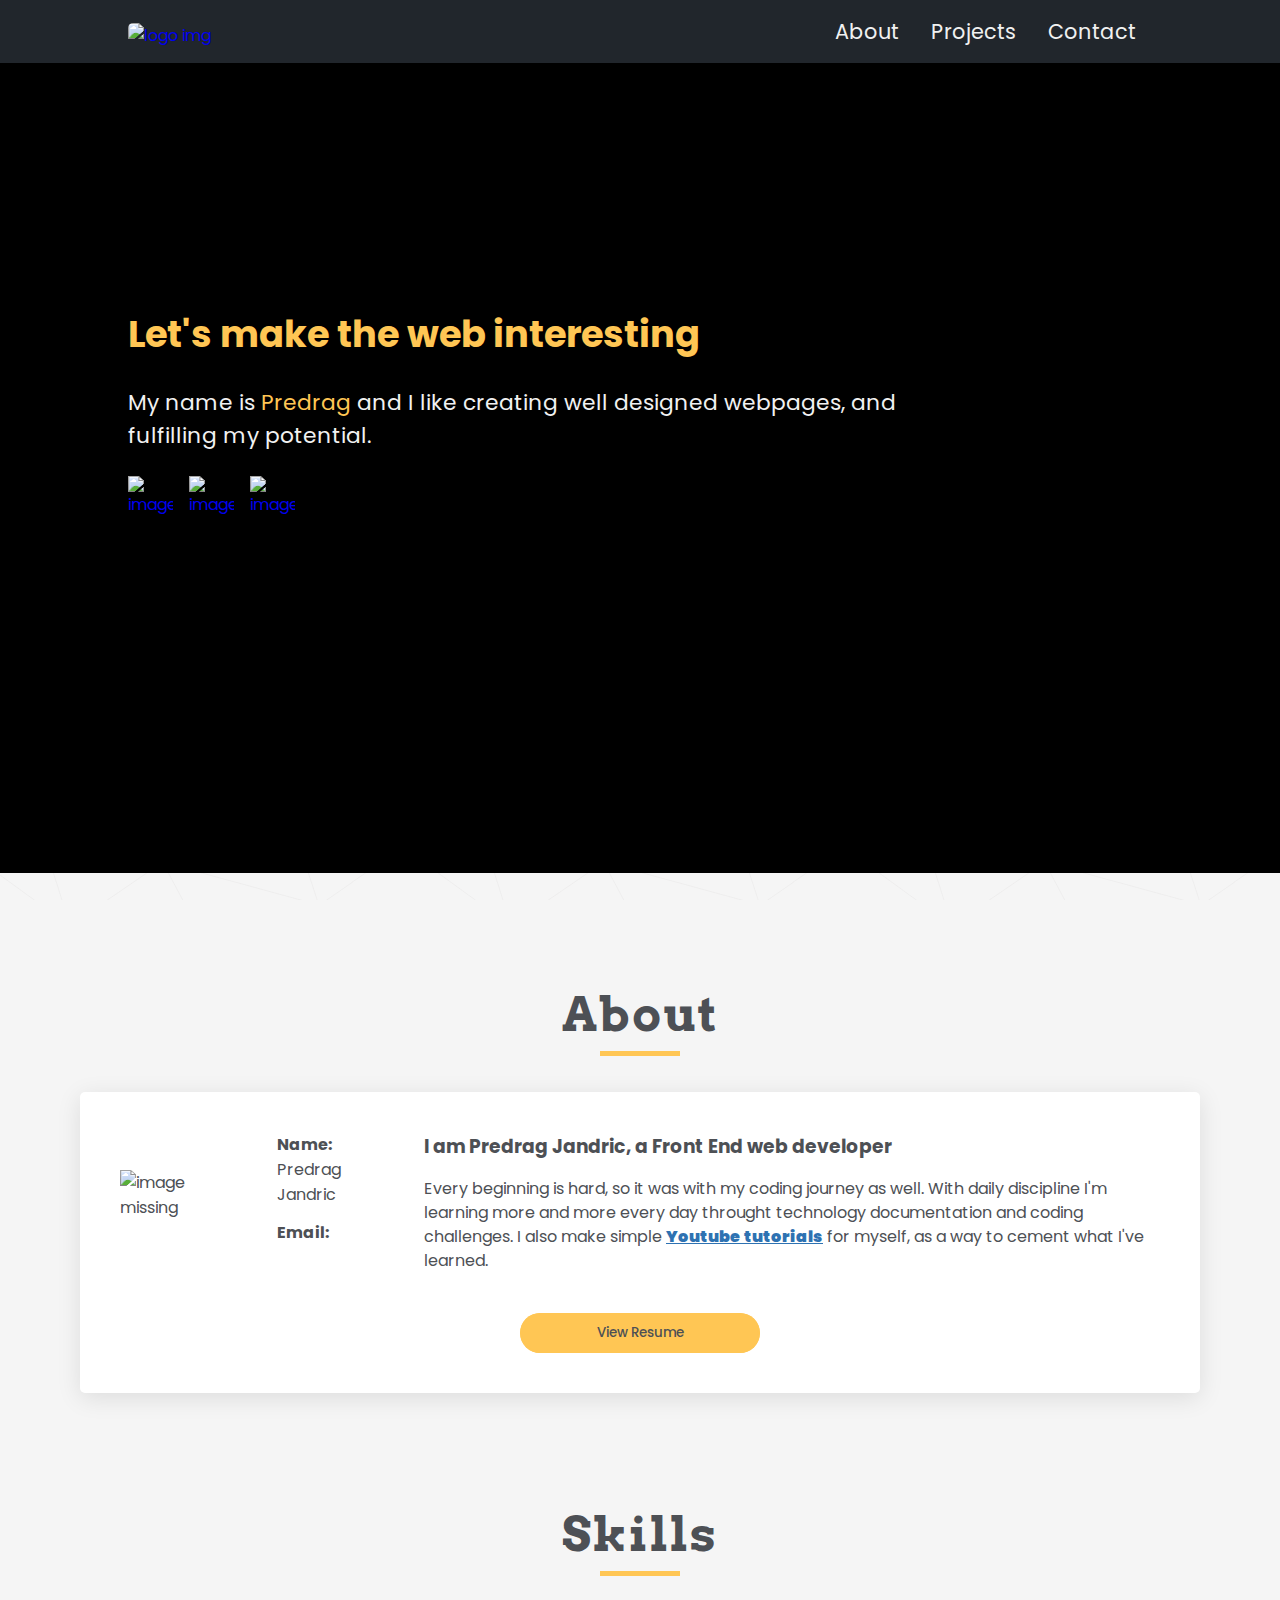
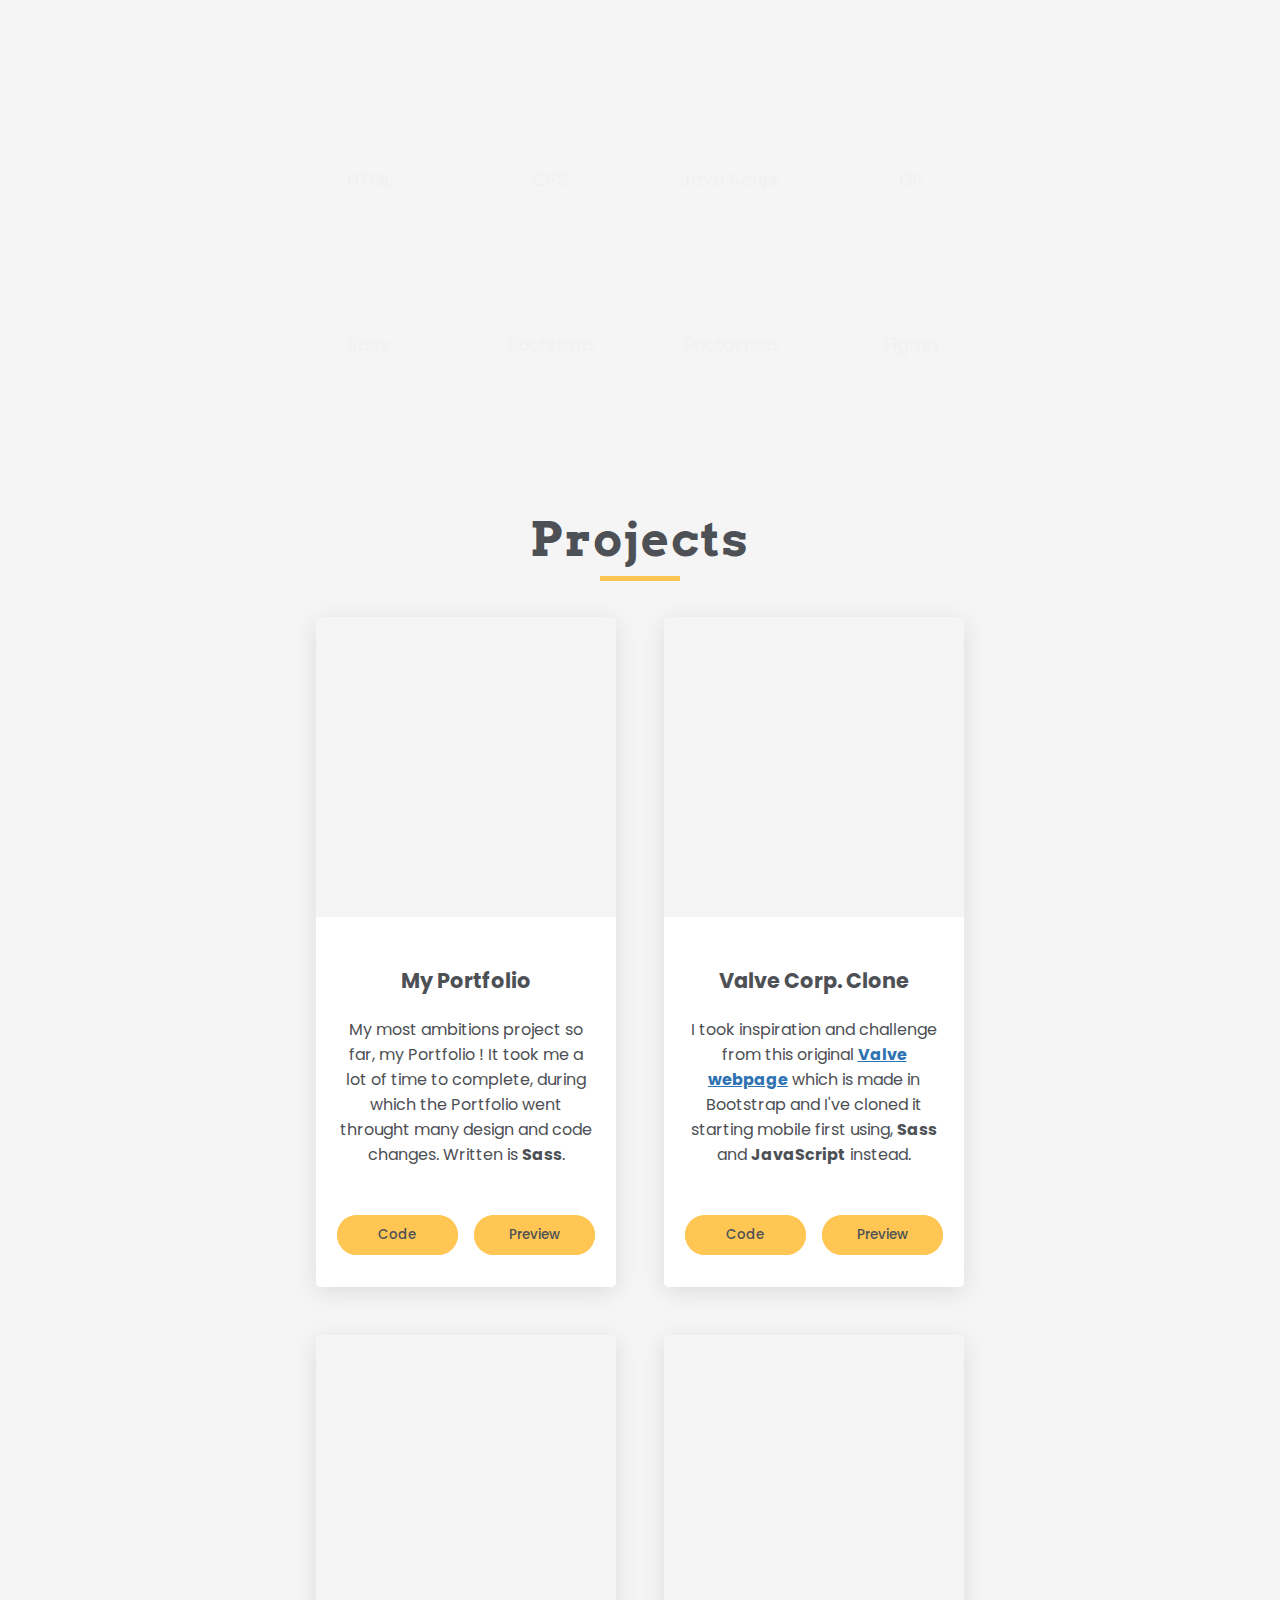
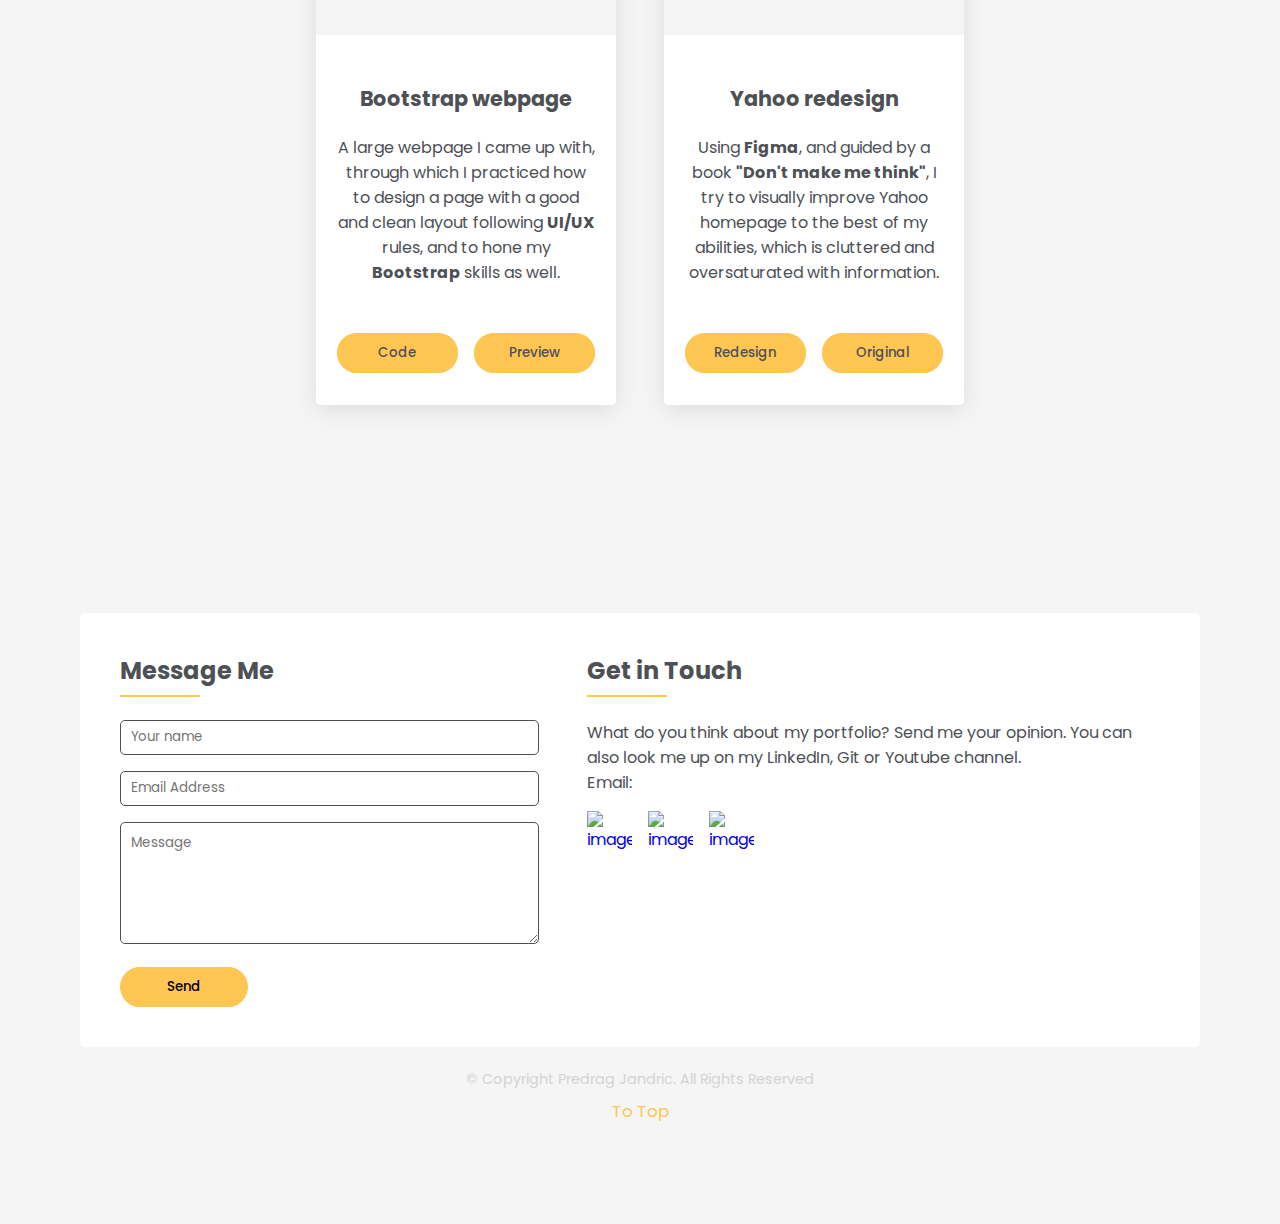
==== index.html @ 312babe0 "CREATED footer section" ====
<!DOCTYPE html>
<html lang="en">

<head>
    <meta charset="UTF-8">
    <meta http-equiv="X-UA-Compatible" content="IE=edge">
    <meta name="viewport" content="width=device-width, initial-scale=1.0">
   
    <!-- Favicon -->
    <link rel="shortcut icon" href="assets/img/logo.png" type="image/x-icon">

    <!-- Google fonts link -->
    <link rel="preconnect" href="https://fonts.googleapis.com">
    <link rel="preconnect" href="https://fonts.gstatic.com" crossorigin>
    <link href="https://fonts.googleapis.com/css2?family=Arvo:wght@700&family=Poppins:wght@400;500;600&display=swap"
        rel="stylesheet">

    <!-- Custom CSS -->
    <link rel="stylesheet" href="assets/css/style.css">

    <title>Predrag's Portfolio</title>
</head>


<body>
     
    <!-- Navbar section start -->
    <nav class="nav">
        <div class="nav__wrapper">
            <a href="index.html" class="nav__logo"><img src="assets/img/logo.png" alt="logo img" class="nav__image"></a>
            <ul class="nav__list" id="nav-list">
                <li class="nav__item"><a href="#about" class="nav__link">about</a></li>
                <li class="nav__item"><a href="#projects" class="nav__link">projects</a></li>
                <li class="nav__item"><a href="#footer" class="nav__link">contact</a></li>
            </ul>
            <svg class="nav__btn" xmlns="http://www.w3.org/2000/svg" width="40" height="40" fill="currentColor"
                class="bi bi-list" viewBox="0 0 16 16" id="hamburger">
                <path fill-rule="evenodd"
                    d="M2.5 12a.5.5 0 0 1 .5-.5h10a.5.5 0 0 1 0 1H3a.5.5 0 0 1-.5-.5zm0-4a.5.5 0 0 1 .5-.5h10a.5.5 0 0 1 0 1H3a.5.5 0 0 1-.5-.5zm0-4a.5.5 0 0 1 .5-.5h10a.5.5 0 0 1 0 1H3a.5.5 0 0 1-.5-.5z" />
            </svg>
        </div>
    </nav>
    <!-- Navbar section end -->


    <!-- Header section start -->
    <header class="header">
        <div class="header__wrapper">
            <h1 class="header__title">Let's make the web interesting</h1>
            <p class="header__p">My name is <span class="header__span">Predrag</span> and I like creating well designed
                webpages, and fulfilling my potential.</p>
            <div class="header__icons icons__global">
                <a href="https://www.linkedin.com/in/peter321/" target="_blank" class="header__link"><img
                        src="assets/img/linkedIn.png" alt="image missing" class="header__img"></a>
                <a href="https://github.com/PeterJan285" target="_blank" class="header__link"><img
                        src="assets/img/github-hero.png" alt="image missing" class="header__img"></a>
                <a href="https://www.youtube.com/channel/UCoCqhvhXHDZaH2BO9A3NIkg/videos" target="_blank"
                    class="header__link"><img src="assets/img/youtube.png" alt="image missing" class="header__img"></a>
            </div>
        </div>
    </header>
    <!-- Header section end -->


    <h2 id="section__title">About</h2>
    

    <!-- About section start -->
    <section class="about" id="about">
        <div class="about__wrapper">
            <div class="about__content">
                <article class="about__item">
                    <img src="assets/img/peter-img.png" alt="image missing" class="about__img">
                    <div class="about__personal-info">
                        <p class="about__p">Name: <br> <span class="about__span">Predrag Jandric</span></p>
                        <p class="about__p">Email: <br> <span class="about__span"></span></p>
                    </div>
                </article>
                <article class="about__item">
                    <h3 class="about__title">I am Predrag Jandric, a Front End web developer</h3>
                    <p class="about__desc">Every beginning is hard, so it was with my coding journey as well. With daily
                        discipline I'm learning
                        more
                        and more every day throught technology documentation and coding
                        challenges. I also make simple
                        <a href="https://www.youtube.com/channel/UCoCqhvhXHDZaH2BO9A3NIkg/videos" target="_blank"
                            class="about__link"><b>Youtube tutorials</b></a> for myself, as a way to cement what I've learned.
                    </p>
                </article>
            </div>
            <button class="btn about__btn">
                <a href="Predrag-Resume.pdf" download>View Resume</a>
            </button>
        </div>
    </section>
    <!-- About section end -->

    
    <h2 id="section__title">Skills</h2>


    <!-- Skills section start -->
    <section class="skills">
        <div class="skills__wrapper">
            <article class="skills__card">
                <div class="skills__html skills__global"></div>
                <p class="skills__p">HTML</p>
            </article>
            <article class="skills__card">
                <div class="skills__css skills__global"></div>
                <p class="skills__p">CSS</p>
            </article>
            <article class="skills__card">
                <div class="skills__js skills__global"></div>
                <p class="skills__p">Java Script</p>
            </article>
            <article class="skills__card">
                <div class="skills__git skills__global"></div>
                <p class="skills__p">Git</p>
            </article>
            <article class="skills__card">
                <div class="skills__sass skills__global"></div>
                <p class="skills__p">Sass</p>
            </article>
            <article class="skills__card">
                <div class="skills__bootstrap skills__global"></div>
                <p class="skills__p">Bootstrap</p>
            </article>
            <article class="skills__card">
                <div class="skills__photoshop skills__global"></div>
                <p class="skills__p">Photoshop</p>
            </article>
            <article class="skills__card">
                <div class="skills__figma skills__global"></div>
                <p class="skills__p">Figma</p>
            </article>
        </div>
    </section>
    <!-- Skills section end -->

    
    <h2 id="section__title">Projects</h2>


    <!-- Projects section start -->
    <section class="projects" id="projects">
        <div class="projects__wrapper">

            <article class="projects__item-global">
                <div class="projects__one__img projects__global__img"></div>

                <div class="projects__text">
                    <h3 class="projects__h3">My Portfolio</h3>
                    <p class="projects__p">My most ambitions project so far, my Portfolio ! It took me a lot of time to complete, during which the Portfolio went throught many design and code changes. Written is <b>Sass</b>.</p>
                    <div class="projects__btn__container">
                        <button class="btn">
                            <a href="https://github.com/PeterJan285/Portfolio--in-progress-" target="blank">Code</a>
                        </button>
                        <button class="btn">
                            <a href="#">Preview</a>
                        </button>
                    </div>
                </div>
            </article>

            <article class="projects__item-global">
                <div class="projects__two__img projects__global__img"></div>

                <div class="projects__text">
                    <h3 class="projects__h3">Valve Corp. Clone</h3>
                    <p class="projects__p">I took inspiration and challenge from this original <a class="projects__a" href="https://www.valvesoftware.com/en/" target="blank">Valve webpage</a> which is made in Bootstrap and I've cloned it starting mobile first using, <b>Sass</b> and <b>JavaScript</b> instead.</p>
                    <div class="projects__btn__container">
                        <button class="btn">
                            <a href="https://github.com/PeterJan285/SASS-valve-clone" target="blank">Code</a>
                        </button>
                        <button class="btn">
                            <a href="https://flourishing-kitsune-4259af.netlify.app/" target="blank">Preview</a>
                        </button>
                    </div>
                </div>
            </article>

            <article class="projects__item-global">
                <div class="projects__three__img projects__global__img"></div>

                <div class="projects__text">
                    <h3 class="projects__h3">Bootstrap webpage</h3>
                    <p class="projects__p">A large webpage I came up with, through which I practiced how to design a page with a good and clean layout following <b>UI/UX</b> rules, and to hone my <b>Bootstrap</b> skills as well.</p>
                    <div class="projects__btn__container">
                        <button class="btn">
                            <a href="https://github.com/PeterJan285/Bootstrap-climate-webpage" target="blank">Code</a>
                        </button>
                        <button class="btn">
                            <a href="https://jade-daifuku-8d3a28.netlify.app/" target="blank">Preview</a>
                        </button>
                    </div>
                </div>
            </article>

            <article class="projects__item-global">
                <div class="projects__four__img projects__global__img"></div>

                <div class="projects__text">
                    <h3 class="projects__h3">Yahoo redesign</h3>
                    <p class="projects__p">Using <b>Figma</b>, and guided by a book <b>"Don't make me think"</b>, I try to visually improve Yahoo homepage to the best of my abilities, which is cluttered and oversaturated with information.</p>
                    <div class="projects__btn__container">
                        <button class="btn">
                            <a href="https://www.figma.com/file/jSJeenr5DVphklLYI8JzyH/My-Yahoo!-Redesign?t=NN5Yf7XsWgO3ugul-0" target="blank">Redesign</a>
                        </button>
                        <button class="btn">
                            <a href="https://www.yahoo.com/" target="blank">Original</a>
                        </button>
                    </div>
                </div>
            </article>

        </div>
    </section>
    <!-- Projects section end -->



    <!-- Footer section start -->
    <footer class="footer" id="footer">
        <div class="footer__wrapper">

            <form class="footer__item footer__item__one" id="myform"
                action="https://formsubmit.co/" method="POST">
                <h3 class="footer__title">Message Me</h3>
                <input type="text" name="name" placeholder="Your name" required>
                <input type="email" name="email" placeholder="Email Address" required>
                <textarea placeholder="Message" rows="5" cols="60" name="description" required></textarea>
                <input type="hidden" name="_subject" value="Portfolio message!">
                <button class="btn footer__btn" type="submit"><span>Send</span></button>
                <noscript>
                    <input type="submit" value="Submit form!" />
                </noscript>
                <!-- captcha disable and thank you page -->
                <input type="hidden" name="_next" value="https://jade-baklava-67de14.netlify.app/assets/thank-you-page.html">
                <input type="hidden" name="_captcha" value="false">
            </form>

            <article class="footer__item footer__item__two">
                <h3 class="footer__title">Get in Touch</h3>
                <p>What do you think about my portfolio? Send me your opinion. You can also look me up on my LinkedIn,
                    Git or Youtube channel.</p>
                <p>Email:  </p>
                <article class="footer__social icons__global">
                    <a href="https://www.linkedin.com/in/peter321/" target="_blank"><img src="assets/img/linkedIn.png"
                            alt="image missing"></a>
                    <a href="https://github.com/PeterJan285" target="_blank"><img src="assets/img/github-footer.png"
                            alt="image missing"></a>
                    <a href="https://www.youtube.com/channel/UCoCqhvhXHDZaH2BO9A3NIkg/videos" target="_blank"><img
                            src="assets/img/youtube.png" alt="image missing"></a>
                </article>
            </article>
        </div>

        <div class="footer__copyright">
            <p class="footer__copyright__p">&copy Copyright Predrag Jandric. All Rights Reserved</p>
            <a class="footer__copyright__a" href="#">To Top</a>
        </div>
    </footer>
    <!-- Footer section end -->

    
</body>
</html>
---- assets/css/style.css ----
/*-------------------------------
EXTERNAL FILES
-------------------------------*/
/*-------------------------------
PARTIALS
-------------------------------*/
* {
  padding: 0;
  margin: 0;
  box-sizing: border-box;
  font-family: "Poppins";
  scroll-behavior: smooth;
  list-style-type: none;
  text-decoration: none;
  transition: all 0.2s ease-in;
  outline: none;
  border: none;
}

body {
  overflow-x: hidden;
  background-color: #f5f5f5;
  background-attachment: fixed;
  background-image: url("data:image/svg+xml,%3Csvg xmlns='http://www.w3.org/2000/svg' width='441' height='441' viewBox='0 0 800 800'%3E%3Cg fill='none' stroke='%23E9E7E7' stroke-width='1'%3E%3Cpath d='M769 229L1037 260.9M927 880L731 737 520 660 309 538 40 599 295 764 126.5 879.5 40 599-197 493 102 382-31 229 126.5 79.5-69-63'/%3E%3Cpath d='M-31 229L237 261 390 382 603 493 308.5 537.5 101.5 381.5M370 905L295 764'/%3E%3Cpath d='M520 660L578 842 731 737 840 599 603 493 520 660 295 764 309 538 390 382 539 269 769 229 577.5 41.5 370 105 295 -36 126.5 79.5 237 261 102 382 40 599 -69 737 127 880'/%3E%3Cpath d='M520-140L578.5 42.5 731-63M603 493L539 269 237 261 370 105M902 382L539 269M390 382L102 382'/%3E%3Cpath d='M-222 42L126.5 79.5 370 105 539 269 577.5 41.5 927 80 769 229 902 382 603 493 731 737M295-36L577.5 41.5M578 842L295 764M40-201L127 80M102 382L-261 269'/%3E%3C/g%3E%3Cg fill='%23EDEBEB'%3E%3Ccircle cx='769' cy='229' r='5'/%3E%3Ccircle cx='539' cy='269' r='5'/%3E%3Ccircle cx='603' cy='493' r='5'/%3E%3Ccircle cx='731' cy='737' r='5'/%3E%3Ccircle cx='520' cy='660' r='5'/%3E%3Ccircle cx='309' cy='538' r='5'/%3E%3Ccircle cx='295' cy='764' r='5'/%3E%3Ccircle cx='40' cy='599' r='5'/%3E%3Ccircle cx='102' cy='382' r='5'/%3E%3Ccircle cx='127' cy='80' r='5'/%3E%3Ccircle cx='370' cy='105' r='5'/%3E%3Ccircle cx='578' cy='42' r='5'/%3E%3Ccircle cx='237' cy='261' r='5'/%3E%3Ccircle cx='390' cy='382' r='5'/%3E%3C/g%3E%3C/svg%3E");
}

img {
  width: 100%;
  object-fit: cover;
  vertical-align: middle;
}

.btn {
  border-radius: 50px;
  display: flex;
  justify-content: center;
  align-items: center;
  flex-flow: row nowrap;
  gap: 0;
  position: relative;
  overflow: hidden;
  transition: all 300ms ease-in-out;
  background-color: #FFC654;
}
.btn::after {
  position: absolute;
  display: block;
  content: "";
  width: 300%;
  height: 550%;
  left: -300%;
  transform: rotate(45deg);
  background-color: #F7B42D;
  transition: all 0.2s ease-in;
}
.btn:hover::after {
  left: -100%;
}
.btn a {
  z-index: 30;
  padding: 8px 0;
  width: 10rem;
  font-weight: 500;
  display: flex;
  justify-content: center;
  align-items: center;
  flex-flow: row nowrap;
  gap: 0;
  color: #4d5055;
  border: 2px solid #FFC654;
  border-radius: 50px;
}
.btn a:hover {
  border: 2px solid #F7B42D;
}
.btn a:focus {
  border: 2px solid dimgray;
}

.icons__global {
  display: flex;
  gap: 1rem;
}
.icons__global a {
  border-radius: 50px;
}
.icons__global a:hover {
  transform: scale(1.3);
}
.icons__global img {
  width: 45px;
  height: 45px;
  display: flex;
}

#section__title {
  font-size: 3rem;
  text-align: center;
  font-family: "arvo";
  color: #4d5055;
  letter-spacing: 2px;
  position: relative;
  width: fit-content;
  margin: 7rem auto 3rem auto;
}
#section__title::after {
  content: "";
  position: absolute;
  top: auto;
  right: auto;
  bottom: -20%;
  left: 50%;
  background-color: #FFC654;
  height: 8%;
  width: 5rem;
  transform: translate(-50%);
}

.link-properties, .projects__wrapper .projects__item-global .projects__text .projects__p .projects__a, .about__wrapper .about__content .about__item .about__desc .about__link {
  font-weight: 700;
  color: #2E72B2;
  text-decoration: underline;
}

.link-hover-gradient, .projects__wrapper .projects__item-global .projects__text .projects__p .projects__a:hover, .about__wrapper .about__content .about__item .about__desc .about__link:hover {
  background: radial-gradient(circle, #2E72B2 0%, #3C87CD 16%, #D8AD48 32%, #F7B42D 49%, #D8AD48 66%, #3C87CD 84%, #2E72B2 100%);
  background-clip: text;
  -webkit-background-clip: text;
  color: transparent;
  animation: gradient 2s ease-in-out infinite alternate;
  background-size: 400%;
}
@keyframes gradient {
  0% {
    background-position: 0%;
  }
  100% {
    background-position: 100%;
  }
}

.nav {
  background-color: #21262c;
  padding: 15px 0;
  position: relative;
  z-index: 1000;
}
.nav__wrapper {
  display: flex;
  justify-content: space-between;
  align-items: center;
  flex-flow: row nowrap;
  gap: 0;
  width: 80%;
  margin: 0px auto;
}
.nav__wrapper .nav__logo .nav__image {
  width: 70px;
  height: 70px;
  border-radius: 5px;
  margin-top: 8px;
}
.nav__wrapper .nav__list {
  display: flex;
}
@media (max-width: 992px) {
  .nav__wrapper .nav__list {
    position: absolute;
    top: 100%;
    right: 0;
    bottom: auto;
    left: 0;
    background-color: #21262c;
    display: flex;
    justify-content: flex-start;
    align-items: center;
    flex-flow: column nowrap;
    gap: 1rem;
    padding: 1rem 0;
    clip-path: polygon(0 0, 100% 0, 100% 0, 0 0);
  }
}
.nav__wrapper .nav__list.show {
  clip-path: polygon(0 0, 100% 0, 100% 100%, 0 100%);
}
.nav__wrapper .nav__list .nav__item {
  position: relative;
  z-index: 1;
}
.nav__wrapper .nav__list .nav__item::before {
  content: "";
  position: absolute;
  top: 100%;
  right: auto;
  bottom: auto;
  left: 10%;
  background: #FFC654;
  width: 80%;
  height: 5%;
  z-index: -10;
  transform: scale(0);
  transition: 0.2s ease-in;
}
.nav__wrapper .nav__list .nav__item:hover::before {
  transform: scale(1);
}
.nav__wrapper .nav__list .nav__item .nav__link {
  color: #f1f1f1;
  padding: 1rem;
  font-size: 1.3rem;
  text-transform: capitalize;
}
.nav__wrapper .nav__list .nav__item .nav__link:hover {
  color: #FFC654;
}
.nav .nav__btn {
  display: none;
  color: #f1f1f1;
  cursor: pointer;
}
@media (max-width: 992px) {
  .nav .nav__btn {
    display: block;
  }
}

.header {
  height: 90vh;
  position: relative;
  background: url("../../assets/img/hero-bg.jpg") no-repeat center/cover, linear-gradient(to right, black, black);
  background-position-y: 100%;
}
@media (max-width: 768px) {
  .header {
    display: flex;
    justify-content: center;
    align-items: center;
    flex-flow: column nowrap;
    gap: 0;
  }
}
.header__wrapper {
  position: absolute;
  top: 30%;
  right: auto;
  bottom: auto;
  left: 10%;
  width: 60%;
  animation: header-slide 0.8s ease-in-out;
}
@media (max-width: 768px) {
  .header__wrapper {
    position: unset;
    width: 88%;
    display: flex;
    justify-content: center;
    align-items: center;
    flex-flow: column nowrap;
    gap: 0;
    text-align: center;
  }
}
.header__wrapper .header__title {
  color: #FFC654;
  font-size: clamp(2.3rem, 2.7vw, 7rem);
}
.header__wrapper .header__p {
  font-size: clamp(1.3rem, 1.7vw, 4.5rem);
  color: #f1f1f1;
  margin: 1.5rem 0;
}
.header__wrapper .header__p .header__span {
  color: #FFC654;
}

.about {
  display: flex;
  justify-content: center;
  align-items: flex-start;
  flex-flow: row nowrap;
  gap: 0;
  color: #4d5055;
}
.about__wrapper {
  background-color: white;
  box-shadow: 0px 5px 25px rgba(0, 0, 0, 0.1);
  margin: 0 2rem;
  border-radius: 5px;
  padding: 2.5rem;
  max-width: 70rem;
}
.about__wrapper .about__content {
  display: flex;
  justify-content: flex-start;
  align-items: flex-start;
  flex-flow: row nowrap;
  gap: 3rem;
}
@media (max-width: 900px) {
  .about__wrapper .about__content {
    flex-direction: column;
  }
}
@media (max-width: 600px) {
  .about__wrapper .about__content {
    gap: 1.5rem;
  }
}
.about__wrapper .about__content .about__item:first-child {
  display: flex;
  justify-content: flex-start;
  align-items: center;
  flex-flow: row nowrap;
  gap: 2rem;
}
.about__wrapper .about__content .about__item:first-child img {
  width: 10rem;
}
@media (max-width: 600px) {
  .about__wrapper .about__content .about__item:first-child {
    flex-direction: column;
    margin: 0px auto;
  }
}
@media (max-width: 600px) {
  .about__wrapper .about__content .about__item:first-child .about__personal-info {
    text-align: center;
  }
}
.about__wrapper .about__content .about__item:first-child .about__personal-info .about__p {
  margin-bottom: 0.8rem;
  font-weight: bold;
}
.about__wrapper .about__content .about__item:first-child .about__personal-info .about__p span {
  font-weight: normal;
}
.about__wrapper .about__content .about__item .about__title {
  margin-bottom: 1rem;
}
@media (max-width: 600px) {
  .about__wrapper .about__content .about__item .about__title {
    text-align: center;
  }
}
.about__wrapper .about__content .about__item .about__desc {
  line-height: 1.5;
}
@media (max-width: 600px) {
  .about__wrapper .about__content .about__item .about__desc {
    text-align: center;
  }
}
.about__wrapper .about__btn {
  margin: 0 auto;
  margin-top: 2.5rem;
}
.about__wrapper .about__btn a {
  width: 15rem;
}

.skills {
  display: flex;
  justify-content: center;
  align-items: center;
  flex-flow: column nowrap;
  gap: 4rem;
  padding: 2.5rem 0rem;
  background: url("../../assets/img/skills-bkgr.jpg") no-repeat center/cover;
  background-attachment: fixed;
}
.skills__wrapper {
  justify-content: center;
  width: 900px;
  gap: 1.5rem;
  font-size: 1.1rem;
  display: grid;
  grid-template-columns: repeat(8, 1fr);
}
@media (max-width: 1400px) {
  .skills__wrapper {
    grid-template-columns: repeat(4, 1fr);
    width: 700px;
  }
}
@media (max-width: 768px) {
  .skills__wrapper {
    grid-template-columns: repeat(2, 1fr);
    width: 300px;
  }
}
.skills__wrapper .skills__card {
  display: flex;
  justify-content: center;
  align-items: center;
  flex-flow: column nowrap;
  gap: 0;
}
.skills__wrapper .skills__card p {
  color: #f1f1f1;
}
.skills__wrapper .skills__card .skills__global {
  width: 115px;
  height: 115px;
}
@media (max-width: 425px) {
  .skills__wrapper .skills__card .skills__global {
    width: 85px;
    height: 85px;
  }
}

/*--- skills section images ---*/
.skills__html {
  background: url("../../assets/img/skills-imgs/html.png") no-repeat center/cover;
}

.skills__css {
  background: url("../../assets/img/skills-imgs/css.png") no-repeat center/cover;
}

.skills__js {
  background: url("../../assets/img/skills-imgs/js.png") no-repeat center/cover;
}

.skills__git {
  background: url("../../assets/img/skills-imgs/git.png") no-repeat center/cover;
}

.skills__sass {
  background: url("../../assets/img/skills-imgs/sass.png") no-repeat center/cover;
}

.skills__bootstrap {
  background: url("../../assets/img/skills-imgs/bootstrap.png") no-repeat center/cover;
}

.skills__photoshop {
  background: url("../../assets/img/skills-imgs/photoshop.png") no-repeat center/cover;
}

.skills__figma {
  background: url("../../assets/img/skills-imgs/figma.png") no-repeat center/cover;
}

.projects {
  text-align: center;
  display: flex;
  justify-content: center;
  align-items: flex-start;
  flex-flow: row nowrap;
  gap: 0;
  color: #4d5055;
}
.projects__wrapper {
  display: grid;
  grid-template-columns: repeat(4, 1fr);
  gap: 3rem;
  background-color: transparent;
  place-items: center;
}
@media (max-width: 1400px) {
  .projects__wrapper {
    grid-template-columns: repeat(2, 1fr);
  }
}
@media (max-width: 768px) {
  .projects__wrapper {
    grid-template-columns: repeat(1, 1fr);
  }
}
.projects__wrapper .projects__item-global {
  width: 300px;
  box-shadow: 0px 5px 25px rgba(0, 0, 0, 0.1);
  border-radius: 5px;
}
.projects__wrapper .projects__item-global .projects__one__img {
  background: url("../../assets/img/projects-imgs/projects__one__img.png") no-repeat center/cover;
}
.projects__wrapper .projects__item-global .projects__two__img {
  background: url("../../assets/img/projects-imgs/projects__two__img.png") no-repeat center/cover;
}
.projects__wrapper .projects__item-global .projects__three__img {
  background: url("../../assets/img/projects-imgs/projects__three__img.png") no-repeat center/cover;
}
.projects__wrapper .projects__item-global .projects__four__img {
  background: url("../../assets/img/projects-imgs/projects__four__img.png") no-repeat center/cover;
}
.projects__wrapper .projects__item-global .projects__global__img {
  height: 300px;
  border-radius: 5px 5px 0 0;
}
.projects__wrapper .projects__item-global .projects__text {
  padding: 2rem 1.3rem;
  background-color: 5px;
  border-radius: 0 0 5px 5px;
  background: white;
}
.projects__wrapper .projects__item-global .projects__text .projects__h3 {
  font-size: 1.3rem;
  margin: 1rem 0;
}
.projects__wrapper .projects__item-global .projects__text .projects__p {
  margin: 1.3rem 0 3rem 0;
}
.projects__wrapper .projects__item-global .projects__text .projects__btn__container {
  display: flex;
  justify-content: center;
  align-items: center;
  flex-flow: row nowrap;
  gap: 1rem;
}

.footer {
  display: flex;
  justify-content: center;
  align-items: center;
  flex-flow: column nowrap;
  gap: 0;
  background: url("../../assets/img/footer-bg.jpg") no-repeat center/cover;
  background-attachment: fixed;
  padding: 6rem 0;
  color: #4d5055;
  margin-top: 7rem;
}
.footer__wrapper {
  display: flex;
  justify-content: flex-start;
  align-items: flex-start;
  flex-flow: row nowrap;
  gap: 3rem;
  max-width: 70rem;
  background-color: white;
  border-radius: 5px;
  padding: 2.5rem;
  margin: 0 2rem;
}
@media (max-width: 900px) {
  .footer__wrapper {
    flex-direction: column;
  }
}
.footer__wrapper .footer__item .footer__title {
  font-size: 1.5rem;
  position: relative;
  margin-bottom: 2rem;
}
.footer__wrapper .footer__item .footer__title::after {
  content: "";
  position: absolute;
  top: 120%;
  right: auto;
  bottom: auto;
  left: 0%;
  background-color: #FFC654;
  height: 8%;
  width: 5rem;
}
.footer__wrapper .footer__item.footer__item__one input {
  height: 35px;
  border-radius: 5px;
  border: 1px #4d5055 solid;
  padding: 10px;
  display: block;
  width: 100%;
  margin-bottom: 1rem;
}
.footer__wrapper .footer__item.footer__item__one textarea {
  border-radius: 5px;
  border: 1px #4d5055 solid;
  padding: 10px;
  width: 100%;
}
.footer__wrapper .footer__item.footer__item__one .footer__btn {
  width: 8rem;
  cursor: pointer;
  border: 2px solid #FFC654;
  margin-top: 1rem;
}
.footer__wrapper .footer__item.footer__item__one .footer__btn:focus {
  border: 2px solid dimgray;
}
.footer__wrapper .footer__item.footer__item__one .footer__btn span {
  padding: 8px 0;
  z-index: 50;
  font-weight: 500;
}
.footer__wrapper .footer__item.footer__item__two .footer__social {
  margin-top: 1rem;
}
.footer__copyright {
  text-align: center;
  margin-top: 1rem;
  color: #D3D3D3;
  line-height: 2rem;
  font-size: 0.9rem;
}
.footer__copyright__a {
  color: #FFC654;
  font-size: 1.05rem;
}
.footer__copyright__a:hover {
  color: #F7B42D;
}

/*# sourceMappingURL=style.css.map */
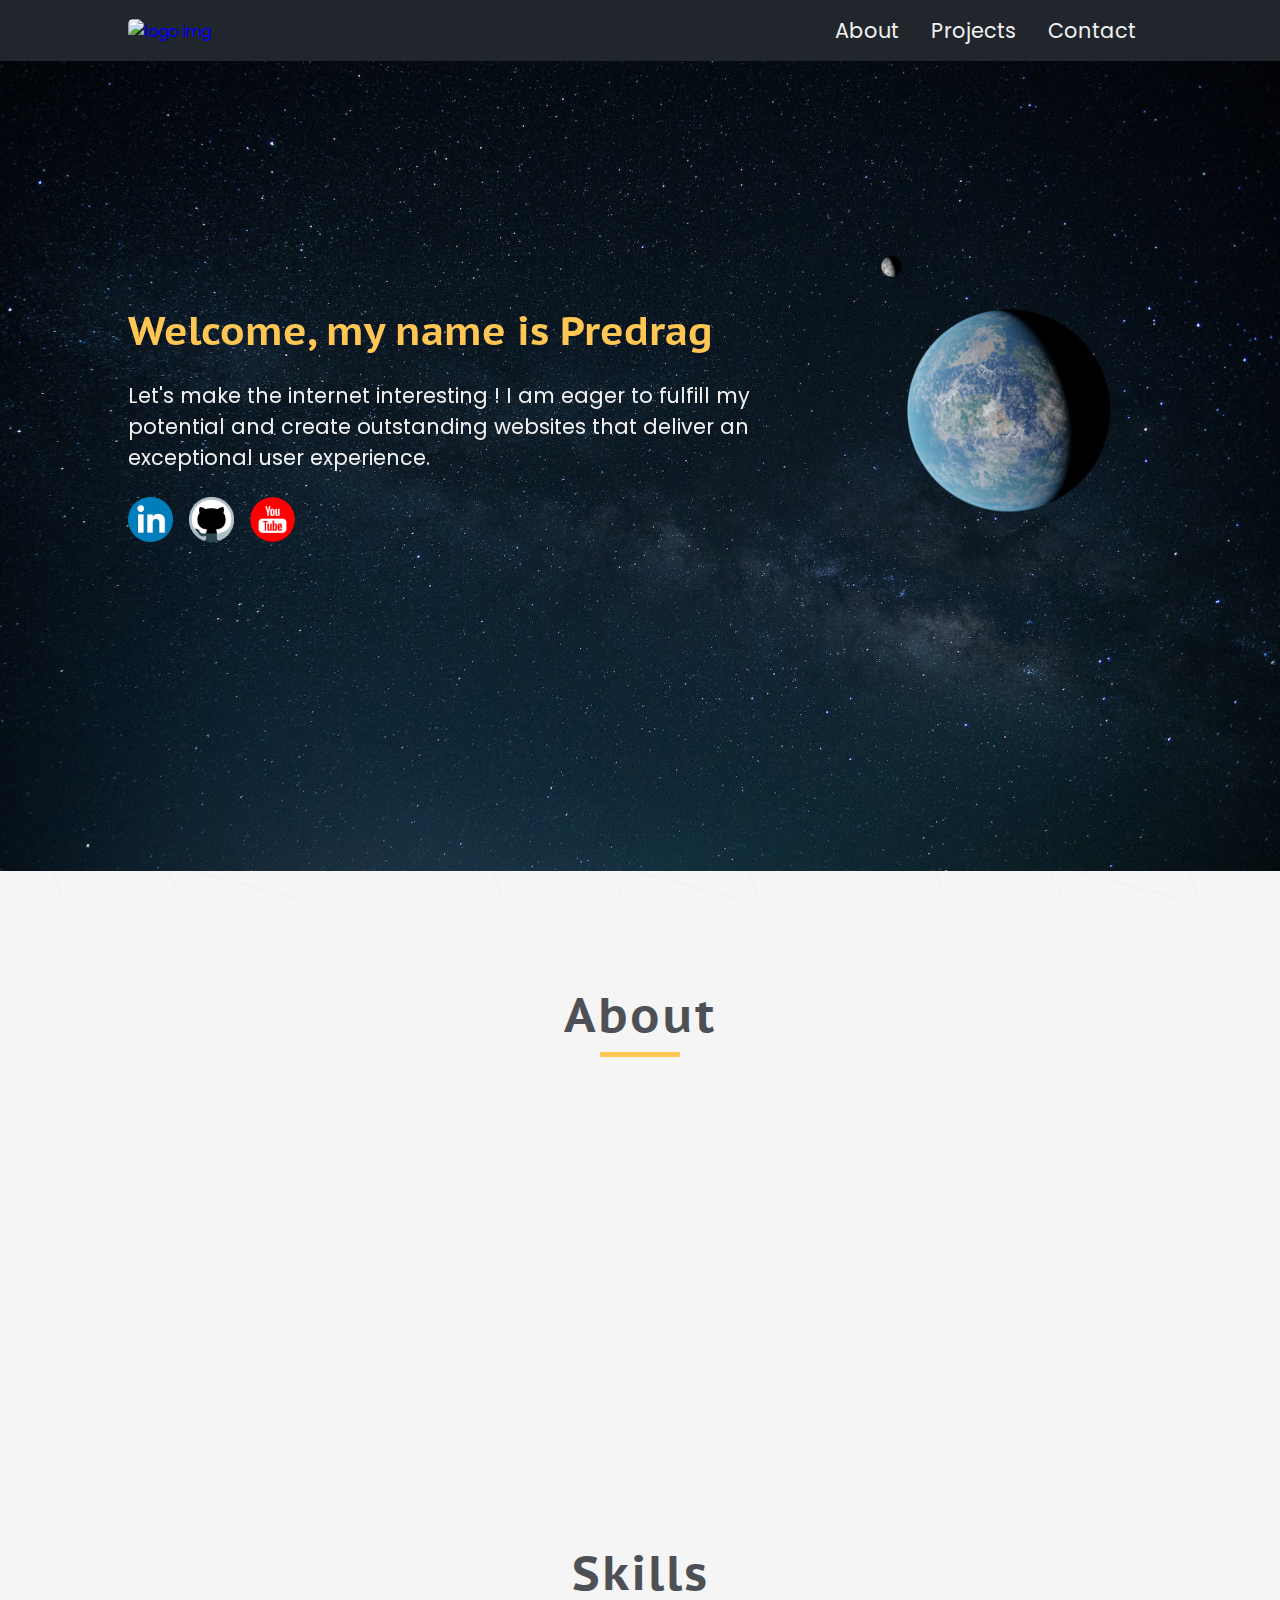
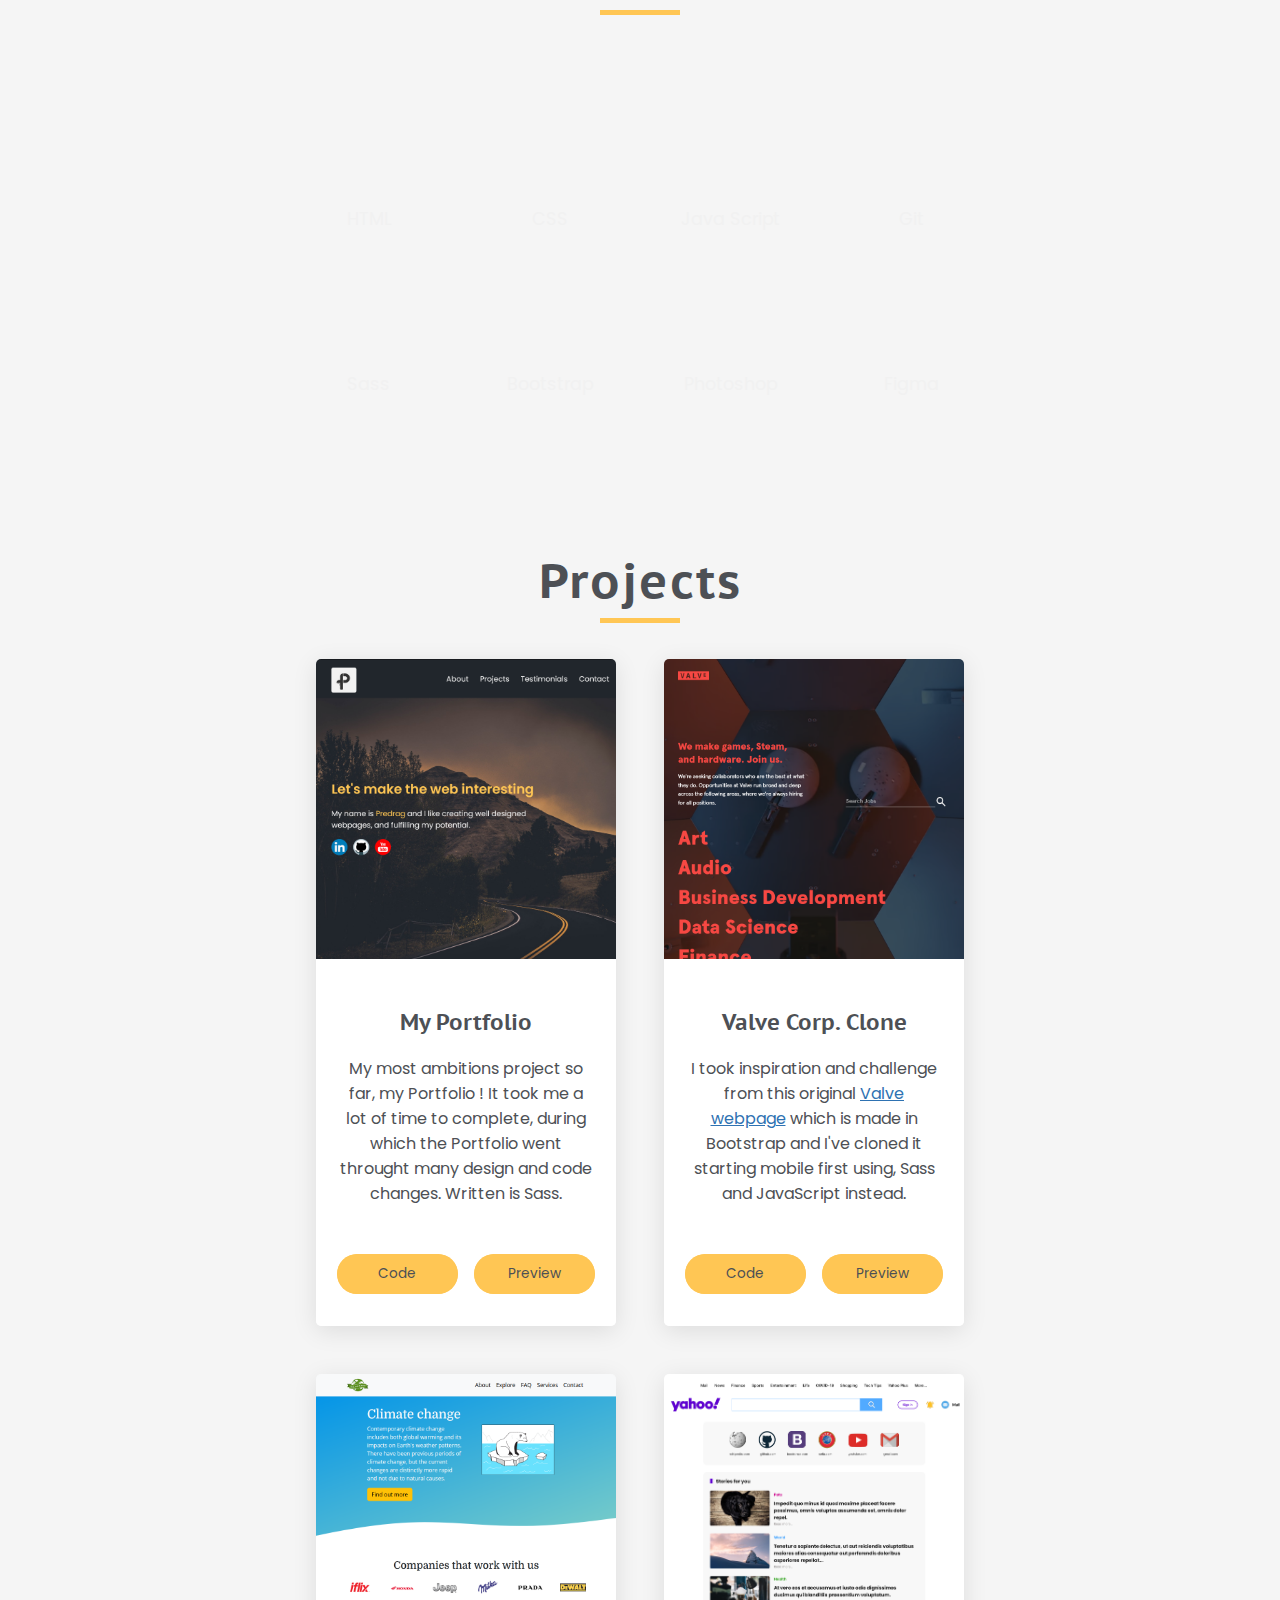
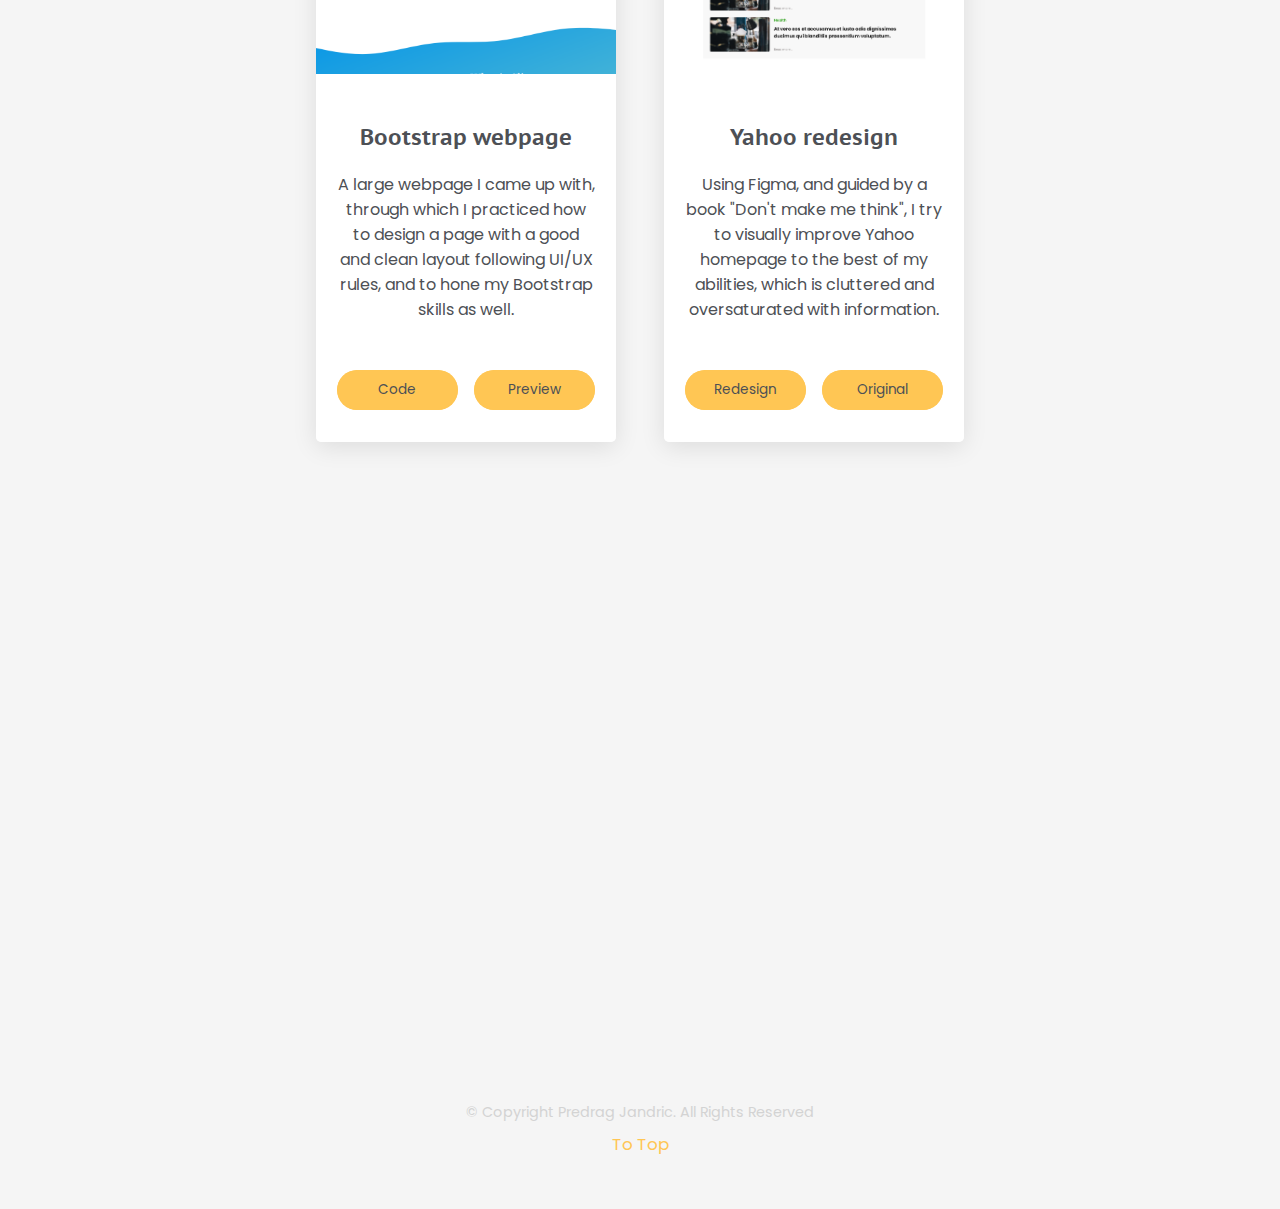
==== commit 6771f114: "UPDATED: header background image changed, added earth and moon images and added parallax effect on m" ====
--- a/index.html
+++ b/index.html
@@ -10,10 +10,7 @@
     <link rel="shortcut icon" href="assets/img/logo.png" type="image/x-icon">
 
     <!-- Google fonts link -->
-    <link rel="preconnect" href="https://fonts.googleapis.com">
-    <link rel="preconnect" href="https://fonts.gstatic.com" crossorigin>
-    <link href="https://fonts.googleapis.com/css2?family=Arvo:wght@700&family=Poppins:wght@400;500;600&display=swap"
-        rel="stylesheet">
+    <link rel="preconnect" href="https://fonts.googleapis.com"><link rel="preconnect" href="https://fonts.gstatic.com" crossorigin><link href="https://fonts.googleapis.com/css2?family=PT+Sans+Caption:wght@700&family=Poppins&display=swap" rel="stylesheet">
 
     <!-- Custom CSS -->
     <link rel="stylesheet" href="assets/css/style.css">
@@ -45,62 +42,63 @@
 
     <!-- Header section start -->
     <header class="header">
-        <div class="header__wrapper">
-            <h1 class="header__title">Let's make the web interesting</h1>
-            <p class="header__p">My name is <span class="header__span">Predrag</span> and I like creating well designed
-                webpages, and fulfilling my potential.</p>
+        <div class="header__wrapper revealHeaderJS">
+            <h1 class="header__title">Welcome, my name is Predrag</h1>
+            <p class="header__p">Let's make the internet interesting ! I am eager to fulfill my potential and create outstanding websites that deliver an exceptional user experience.</p>
             <div class="header__icons icons__global">
-                <a href="https://www.linkedin.com/in/peter321/" target="_blank" class="header__link"><img
-                        src="assets/img/linkedIn.png" alt="image missing" class="header__img"></a>
-                <a href="https://github.com/PeterJan285" target="_blank" class="header__link"><img
-                        src="assets/img/github-hero.png" alt="image missing" class="header__img"></a>
-                <a href="https://www.youtube.com/channel/UCoCqhvhXHDZaH2BO9A3NIkg/videos" target="_blank"
-                    class="header__link"><img src="assets/img/youtube.png" alt="image missing" class="header__img"></a>
+                <a href="https://www.linkedin.com/in/predrag-jandric/" target="_blank" class="header__link"><img
+                        src="assets/img/all-social-icons/linkedIn.png" alt="image missing" class="header__img"></a>
+                <a href="https://github.com/Predrag-Jandric" target="_blank" class="header__link"><img
+                        src="assets/img/all-social-icons/github-header.png" alt="image missing" class="header__img"></a>
+                <a href="https://www.youtube.com/@predragjandric/videos" target="_blank"
+                    class="header__link"><img src="assets/img/all-social-icons/youtube.png" alt="image missing" class="header__img"></a>
             </div>
+
+            <img class="header__earth mouseMoveParallaxJS" 
+            src="assets/img/header-imgs/earth.png" data-value="1" alt="image missing">
+            <img class="header__moon mouseMoveParallaxJS" 
+            src="assets/img/header-imgs/moon.png" data-value="2" alt="image missing">
+
         </div>
     </header>
     <!-- Header section end -->
 
 
-    <h2 id="section__title">About</h2>
+    <h2 id="section__title__global">About</h2>
     
 
     <!-- About section start -->
     <section class="about" id="about">
-        <div class="about__wrapper">
+        <div class="about__wrapper revealSectionJS">
             <div class="about__content">
                 <article class="about__item">
-                    <img src="assets/img/peter-img.png" alt="image missing" class="about__img">
+                    <img src="assets/img/predrag-photo.png" alt="image missing" class="about__img">
                     <div class="about__personal-info">
                         <p class="about__p">Name: <br> <span class="about__span">Predrag Jandric</span></p>
-                        <p class="about__p">Email: <br> <span class="about__span"></span></p>
+                        <p class="about__p">Email: <br> <span class="about__span"><a id="link__properties__global" href="mailto: predrag.jandric.bg@gmail.com">predrag.jandric.<br>bg@gmail.com</a></span></p>
                     </div>
                 </article>
                 <article class="about__item">
                     <h3 class="about__title">I am Predrag Jandric, a Front End web developer</h3>
-                    <p class="about__desc">Every beginning is hard, so it was with my coding journey as well. With daily
-                        discipline I'm learning
-                        more
-                        and more every day throught technology documentation and coding
-                        challenges. I also make simple
-                        <a href="https://www.youtube.com/channel/UCoCqhvhXHDZaH2BO9A3NIkg/videos" target="_blank"
-                            class="about__link"><b>Youtube tutorials</b></a> for myself, as a way to cement what I've learned.
+                    <p class="about__desc">With a strong background in HTML, CSS, and JavaScript, I have a keen eye for design and a knack for creating visually appealing interfaces. I have experience in building responsive and mobile-friendly websites. I also make
+                        <a href="https://www.youtube.com/@predragjandric/videos" target="_blank"
+                        id="link__properties__global">Youtube tutorials</a> for myself, as a way to reinforce what I've learned.
                     </p>
                 </article>
             </div>
-            <button class="btn about__btn">
-                <a href="Predrag-Resume.pdf" download>View Resume</a>
+            <button class="btn__global about__btn">
+                <a href="Predrag-Jandric-CV.pdf" download>View CV</a>
             </button>
         </div>
     </section>
     <!-- About section end -->
 
     
-    <h2 id="section__title">Skills</h2>
+    <h2 id="section__title__global">Skills</h2>
 
 
     <!-- Skills section start -->
-    <section class="skills">
+    <section class="skills" id="parallaxJS">
         <div class="skills__wrapper">
             <article class="skills__card">
                 <div class="skills__html skills__global"></div>
@@ -139,7 +137,7 @@
     <!-- Skills section end -->
 
     
-    <h2 id="section__title">Projects</h2>
+    <h2 id="section__title__global">Projects</h2>
 
 
     <!-- Projects section start -->
@@ -151,12 +149,12 @@
 
                 <div class="projects__text">
                     <h3 class="projects__h3">My Portfolio</h3>
-                    <p class="projects__p">My most ambitions project so far, my Portfolio ! It took me a lot of time to complete, during which the Portfolio went throught many design and code changes. Written is <b>Sass</b>.</p>
-                    <div class="projects__btn__container">
-                        <button class="btn">
+                    <p class="projects__p">My most ambitions project so far, my Portfolio ! It took me a lot of time to complete, during which the Portfolio went throught many design and code changes. Written is Sass.</p>
+                    <div class="projects__btn__container">
+                        <button class="btn__global">
                             <a href="https://github.com/PeterJan285/Portfolio--in-progress-" target="blank">Code</a>
                         </button>
-                        <button class="btn">
+                        <button class="btn__global">
                             <a href="#">Preview</a>
                         </button>
                     </div>
@@ -168,12 +166,12 @@
 
                 <div class="projects__text">
                     <h3 class="projects__h3">Valve Corp. Clone</h3>
-                    <p class="projects__p">I took inspiration and challenge from this original <a class="projects__a" href="https://www.valvesoftware.com/en/" target="blank">Valve webpage</a> which is made in Bootstrap and I've cloned it starting mobile first using, <b>Sass</b> and <b>JavaScript</b> instead.</p>
-                    <div class="projects__btn__container">
-                        <button class="btn">
+                    <p class="projects__p">I took inspiration and challenge from this original <a id="link__properties__global" href="https://www.valvesoftware.com/en/" target="blank">Valve webpage</a> which is made in Bootstrap and I've cloned it starting mobile first using, Sass and JavaScript instead.</p>
+                    <div class="projects__btn__container">
+                        <button class="btn__global">
                             <a href="https://github.com/PeterJan285/SASS-valve-clone" target="blank">Code</a>
                         </button>
-                        <button class="btn">
+                        <button class="btn__global">
                             <a href="https://flourishing-kitsune-4259af.netlify.app/" target="blank">Preview</a>
                         </button>
                     </div>
@@ -185,12 +183,12 @@
 
                 <div class="projects__text">
                     <h3 class="projects__h3">Bootstrap webpage</h3>
-                    <p class="projects__p">A large webpage I came up with, through which I practiced how to design a page with a good and clean layout following <b>UI/UX</b> rules, and to hone my <b>Bootstrap</b> skills as well.</p>
-                    <div class="projects__btn__container">
-                        <button class="btn">
+                    <p class="projects__p">A large webpage I came up with, through which I practiced how to design a page with a good and clean layout following UI/UX rules, and to hone my Bootstrap skills as well.</p>
+                    <div class="projects__btn__container">
+                        <button class="btn__global">
                             <a href="https://github.com/PeterJan285/Bootstrap-climate-webpage" target="blank">Code</a>
                         </button>
-                        <button class="btn">
+                        <button class="btn__global">
                             <a href="https://jade-daifuku-8d3a28.netlify.app/" target="blank">Preview</a>
                         </button>
                     </div>
@@ -202,12 +200,12 @@
 
                 <div class="projects__text">
                     <h3 class="projects__h3">Yahoo redesign</h3>
-                    <p class="projects__p">Using <b>Figma</b>, and guided by a book <b>"Don't make me think"</b>, I try to visually improve Yahoo homepage to the best of my abilities, which is cluttered and oversaturated with information.</p>
-                    <div class="projects__btn__container">
-                        <button class="btn">
+                    <p class="projects__p">Using Figma, and guided by a book "Don't make me think", I try to visually improve Yahoo homepage to the best of my abilities, which is cluttered and oversaturated with information.</p>
+                    <div class="projects__btn__container">
+                        <button class="btn__global">
                             <a href="https://www.figma.com/file/jSJeenr5DVphklLYI8JzyH/My-Yahoo!-Redesign?t=NN5Yf7XsWgO3ugul-0" target="blank">Redesign</a>
                         </button>
-                        <button class="btn">
+                        <button class="btn__global">
                             <a href="https://www.yahoo.com/" target="blank">Original</a>
                         </button>
                     </div>
@@ -222,16 +220,15 @@
 
     <!-- Footer section start -->
     <footer class="footer" id="footer">
-        <div class="footer__wrapper">
-
-            <form class="footer__item footer__item__one" id="myform"
-                action="https://formsubmit.co/" method="POST">
+        <div class="footer__wrapper revealSectionJS">
+
+            <form class="footer__item footer__item__one" id="myform" action="https://formsubmit.co/predrag.jandric.bg@gmail.com" method="POST">
                 <h3 class="footer__title">Message Me</h3>
                 <input type="text" name="name" placeholder="Your name" required>
                 <input type="email" name="email" placeholder="Email Address" required>
                 <textarea placeholder="Message" rows="5" cols="60" name="description" required></textarea>
                 <input type="hidden" name="_subject" value="Portfolio message!">
-                <button class="btn footer__btn" type="submit"><span>Send</span></button>
+                <button class="btn__global footer__btn" type="submit"><span>Send</span></button>
                 <noscript>
                     <input type="submit" value="Submit form!" />
                 </noscript>
@@ -243,15 +240,16 @@
             <article class="footer__item footer__item__two">
                 <h3 class="footer__title">Get in Touch</h3>
                 <p>What do you think about my portfolio? Send me your opinion. You can also look me up on my LinkedIn,
-                    Git or Youtube channel.</p>
-                <p>Email:  </p>
+                    GitHub or Youtube channel.</p>
+                <p>Email <a id="link__properties__global" href="mailto: predrag.jandric.bg@gmail.com">predrag.jandric.bg@gmail.com</a></p>
+                
                 <article class="footer__social icons__global">
-                    <a href="https://www.linkedin.com/in/peter321/" target="_blank"><img src="assets/img/linkedIn.png"
+                    <a href="https://www.linkedin.com/in/predrag-jandric/" target="_blank"><img src="assets/img/all-social-icons/linkedIn.png"
                             alt="image missing"></a>
-                    <a href="https://github.com/PeterJan285" target="_blank"><img src="assets/img/github-footer.png"
+                    <a href="https://github.com/Predrag-Jandric" target="_blank"><img src="assets/img/all-social-icons/github-footer.png"
                             alt="image missing"></a>
-                    <a href="https://www.youtube.com/channel/UCoCqhvhXHDZaH2BO9A3NIkg/videos" target="_blank"><img
-                            src="assets/img/youtube.png" alt="image missing"></a>
+                    <a href="https://www.youtube.com/@predragjandric/videos" target="_blank"><img
+                            src="assets/img/all-social-icons/youtube.png" alt="image missing"></a>
                 </article>
             </article>
         </div>
@@ -263,6 +261,8 @@
     </footer>
     <!-- Footer section end -->
 
-    
+
+    <!-- Custom JS -->
+    <script src="assets/js/main.js"></script>
 </body>
 </html>
--- a/assets/css/style.css
+++ b/assets/css/style.css
@@ -1,20 +1,14 @@
-/*-------------------------------
-EXTERNAL FILES
--------------------------------*/
-/*-------------------------------
-PARTIALS
--------------------------------*/
 * {
   padding: 0;
   margin: 0;
   box-sizing: border-box;
-  font-family: "Poppins";
+  font-family: "Poppins", sans-serif;
   scroll-behavior: smooth;
   list-style-type: none;
   text-decoration: none;
-  transition: all 0.2s ease-in;
   outline: none;
   border: none;
+  transition: 0.2s all ease-in-out;
 }
 
 body {
@@ -30,7 +24,7 @@
   vertical-align: middle;
 }
 
-.btn {
+.btn__global {
   border-radius: 50px;
   display: flex;
   justify-content: center;
@@ -39,10 +33,9 @@
   gap: 0;
   position: relative;
   overflow: hidden;
-  transition: all 300ms ease-in-out;
   background-color: #FFC654;
 }
-.btn::after {
+.btn__global::after {
   position: absolute;
   display: block;
   content: "";
@@ -51,30 +44,30 @@
   left: -300%;
   transform: rotate(45deg);
   background-color: #F7B42D;
-  transition: all 0.2s ease-in;
-}
-.btn:hover::after {
+  transition: all 0.3s ease-in-out;
+}
+.btn__global:hover::after {
   left: -100%;
 }
-.btn a {
+.btn__global a {
   z-index: 30;
-  padding: 8px 0;
+  padding: 9px 0;
   width: 10rem;
-  font-weight: 500;
   display: flex;
   justify-content: center;
   align-items: center;
   flex-flow: row nowrap;
   gap: 0;
   color: #4d5055;
-  border: 2px solid #FFC654;
+  border: 1px solid #FFC654;
   border-radius: 50px;
-}
-.btn a:hover {
-  border: 2px solid #F7B42D;
-}
-.btn a:focus {
-  border: 2px solid dimgray;
+  font-size: 0.85rem;
+}
+.btn__global a:hover {
+  border: 1px solid #F7B42D;
+}
+.btn__global a:focus {
+  border: 1px solid dimgray;
 }
 
 .icons__global {
@@ -93,17 +86,17 @@
   display: flex;
 }
 
-#section__title {
+#section__title__global {
   font-size: 3rem;
   text-align: center;
-  font-family: "arvo";
+  font-family: "PT Sans Caption", sans-serif;
   color: #4d5055;
   letter-spacing: 2px;
   position: relative;
   width: fit-content;
   margin: 7rem auto 3rem auto;
 }
-#section__title::after {
+#section__title__global::after {
   content: "";
   position: absolute;
   top: auto;
@@ -116,13 +109,11 @@
   transform: translate(-50%);
 }
 
-.link-properties, .projects__wrapper .projects__item-global .projects__text .projects__p .projects__a, .about__wrapper .about__content .about__item .about__desc .about__link {
-  font-weight: 700;
+#link__properties__global {
   color: #2E72B2;
   text-decoration: underline;
 }
-
-.link-hover-gradient, .projects__wrapper .projects__item-global .projects__text .projects__p .projects__a:hover, .about__wrapper .about__content .about__item .about__desc .about__link:hover {
+#link__properties__global:hover {
   background: radial-gradient(circle, #2E72B2 0%, #3C87CD 16%, #D8AD48 32%, #F7B42D 49%, #D8AD48 66%, #3C87CD 84%, #2E72B2 100%);
   background-clip: text;
   -webkit-background-clip: text;
@@ -139,11 +130,42 @@
   }
 }
 
+.revealHeaderJS {
+  position: relative;
+  transform: translateX(-3rem);
+  opacity: 0;
+  transition: all 1s ease-in-out;
+  filter: blur(5px);
+}
+
+.revealHeaderJS.active {
+  transform: translateX(0rem);
+  opacity: 1;
+  filter: blur(0px);
+}
+
+.revealSectionJS {
+  position: relative;
+  transform: translateY(3rem);
+  opacity: 0;
+  transition: all 0.6s ease-in-out;
+  filter: blur(5px);
+}
+
+.revealSectionJS.active {
+  transform: translateY(0rem);
+  opacity: 1;
+  filter: blur(0px);
+}
+
+/*-------------------------------
+        NAV SECTION
+-------------------------------*/
 .nav {
   background-color: #21262c;
   padding: 15px 0;
   position: relative;
-  z-index: 1000;
+  z-index: 100;
 }
 .nav__wrapper {
   display: flex;
@@ -158,12 +180,11 @@
   width: 70px;
   height: 70px;
   border-radius: 5px;
-  margin-top: 8px;
 }
 .nav__wrapper .nav__list {
   display: flex;
 }
-@media (max-width: 992px) {
+@media (max-width: 768px) {
   .nav__wrapper .nav__list {
     position: absolute;
     top: 100%;
@@ -199,7 +220,7 @@
   height: 5%;
   z-index: -10;
   transform: scale(0);
-  transition: 0.2s ease-in;
+  transition: 0.3s ease-in-out;
 }
 .nav__wrapper .nav__list .nav__item:hover::before {
   transform: scale(1);
@@ -218,17 +239,23 @@
   color: #f1f1f1;
   cursor: pointer;
 }
-@media (max-width: 992px) {
+.nav .nav__btn:hover {
+  transform: rotate(180deg);
+  color: #FFC654;
+}
+@media (max-width: 768px) {
   .nav .nav__btn {
     display: block;
   }
 }
 
+/*-------------------------------
+        HEADER SECTION
+-------------------------------*/
 .header {
   height: 90vh;
   position: relative;
-  background: url("../../assets/img/hero-bg.jpg") no-repeat center/cover, linear-gradient(to right, black, black);
-  background-position-y: 100%;
+  background: url("../../assets/img/header-imgs/header-bg.jpg") no-repeat center/cover;
 }
 @media (max-width: 768px) {
   .header {
@@ -245,8 +272,7 @@
   right: auto;
   bottom: auto;
   left: 10%;
-  width: 60%;
-  animation: header-slide 0.8s ease-in-out;
+  width: 55%;
 }
 @media (max-width: 768px) {
   .header__wrapper {
@@ -262,17 +288,42 @@
 }
 .header__wrapper .header__title {
   color: #FFC654;
-  font-size: clamp(2.3rem, 2.7vw, 7rem);
+  font-size: clamp(2.5rem, 2.7vw, 8rem);
+  font-family: "PT Sans Caption", sans-serif;
 }
 .header__wrapper .header__p {
-  font-size: clamp(1.3rem, 1.7vw, 4.5rem);
+  font-size: clamp(1.3rem, 1.3vw, 2rem);
   color: #f1f1f1;
   margin: 1.5rem 0;
 }
-.header__wrapper .header__p .header__span {
-  color: #FFC654;
-}
-
+.header__wrapper .header__earth, .header__wrapper .header__moon {
+  position: absolute;
+  top: 0%;
+  right: -40%;
+  bottom: auto;
+  left: auto;
+  width: 30%;
+  z-index: -10;
+  object-fit: contain;
+  transition: position 0s;
+}
+@media (max-width: 768px) {
+  .header__wrapper .header__earth, .header__wrapper .header__moon {
+    display: none;
+  }
+}
+.header__wrapper .header__moon {
+  position: absolute;
+  top: -20%;
+  right: -10%;
+  bottom: auto;
+  left: auto;
+  width: 3%;
+}
+
+/*-------------------------------
+        ABOUT SECTION
+-------------------------------*/
 .about {
   display: flex;
   justify-content: center;
@@ -315,6 +366,7 @@
 }
 .about__wrapper .about__content .about__item:first-child img {
   width: 10rem;
+  border-radius: 50%;
 }
 @media (max-width: 600px) {
   .about__wrapper .about__content .about__item:first-child {
@@ -336,6 +388,8 @@
 }
 .about__wrapper .about__content .about__item .about__title {
   margin-bottom: 1rem;
+  font-family: "PT Sans Caption", sans-serif;
+  font-size: 1.3rem;
 }
 @media (max-width: 600px) {
   .about__wrapper .about__content .about__item .about__title {
@@ -358,6 +412,9 @@
   width: 15rem;
 }
 
+/*-------------------------------
+        SKILLS SECTION
+-------------------------------*/
 .skills {
   display: flex;
   justify-content: center;
@@ -365,8 +422,8 @@
   flex-flow: column nowrap;
   gap: 4rem;
   padding: 2.5rem 0rem;
-  background: url("../../assets/img/skills-bkgr.jpg") no-repeat center/cover;
-  background-attachment: fixed;
+  background: url("../../assets/img/skills-imgs/skills-bkgr.jpg") no-repeat center;
+  transition: all 0s linear;
 }
 .skills__wrapper {
   justify-content: center;
@@ -442,6 +499,9 @@
   background: url("../../assets/img/skills-imgs/figma.png") no-repeat center/cover;
 }
 
+/*-------------------------------
+        PROJECTS SECTION
+-------------------------------*/
 .projects {
   text-align: center;
   display: flex;
@@ -474,16 +534,16 @@
   border-radius: 5px;
 }
 .projects__wrapper .projects__item-global .projects__one__img {
-  background: url("../../assets/img/projects-imgs/projects__one__img.png") no-repeat center/cover;
+  background: url("../../assets/img/projects-imgs/card-one.png") no-repeat center/cover;
 }
 .projects__wrapper .projects__item-global .projects__two__img {
-  background: url("../../assets/img/projects-imgs/projects__two__img.png") no-repeat center/cover;
+  background: url("../../assets/img/projects-imgs/card-two.png") no-repeat center/cover;
 }
 .projects__wrapper .projects__item-global .projects__three__img {
-  background: url("../../assets/img/projects-imgs/projects__three__img.png") no-repeat center/cover;
+  background: url("../../assets/img/projects-imgs/card-three.png") no-repeat center/cover;
 }
 .projects__wrapper .projects__item-global .projects__four__img {
-  background: url("../../assets/img/projects-imgs/projects__four__img.png") no-repeat center/cover;
+  background: url("../../assets/img/projects-imgs/card-four.png") no-repeat center/cover;
 }
 .projects__wrapper .projects__item-global .projects__global__img {
   height: 300px;
@@ -496,8 +556,9 @@
   background: white;
 }
 .projects__wrapper .projects__item-global .projects__text .projects__h3 {
-  font-size: 1.3rem;
+  font-size: 1.4rem;
   margin: 1rem 0;
+  font-family: "PT Sans Caption", sans-serif;
 }
 .projects__wrapper .projects__item-global .projects__text .projects__p {
   margin: 1.3rem 0 3rem 0;
@@ -510,6 +571,9 @@
   gap: 1rem;
 }
 
+/*-------------------------------
+        FOOTER SECTION
+-------------------------------*/
 .footer {
   display: flex;
   justify-content: center;
@@ -518,7 +582,7 @@
   gap: 0;
   background: url("../../assets/img/footer-bg.jpg") no-repeat center/cover;
   background-attachment: fixed;
-  padding: 6rem 0;
+  padding: 6rem 0 3rem 0;
   color: #4d5055;
   margin-top: 7rem;
 }
@@ -533,6 +597,7 @@
   border-radius: 5px;
   padding: 2.5rem;
   margin: 0 2rem;
+  box-shadow: 0px 5px 25px rgba(0, 0, 0, 0.1);
 }
 @media (max-width: 900px) {
   .footer__wrapper {
@@ -543,6 +608,7 @@
   font-size: 1.5rem;
   position: relative;
   margin-bottom: 2rem;
+  font-family: "PT Sans Caption", sans-serif;
 }
 .footer__wrapper .footer__item .footer__title::after {
   content: "";
@@ -552,7 +618,7 @@
   bottom: auto;
   left: 0%;
   background-color: #FFC654;
-  height: 8%;
+  height: 10%;
   width: 5rem;
 }
 .footer__wrapper .footer__item.footer__item__one input {
@@ -571,18 +637,19 @@
   width: 100%;
 }
 .footer__wrapper .footer__item.footer__item__one .footer__btn {
-  width: 8rem;
+  width: 7.6rem;
+  padding: 1px 0;
   cursor: pointer;
-  border: 2px solid #FFC654;
+  border: 1px solid #FFC654;
   margin-top: 1rem;
 }
 .footer__wrapper .footer__item.footer__item__one .footer__btn:focus {
-  border: 2px solid dimgray;
+  border: 1px solid dimgray;
 }
 .footer__wrapper .footer__item.footer__item__one .footer__btn span {
   padding: 8px 0;
   z-index: 50;
-  font-weight: 500;
+  font-size: 0.85rem;
 }
 .footer__wrapper .footer__item.footer__item__two .footer__social {
   margin-top: 1rem;
@@ -602,4 +669,8 @@
   color: #F7B42D;
 }
 
+/*-------------------------------
+PARTIALS
+-------------------------------*/
+
 /*# sourceMappingURL=style.css.map */
